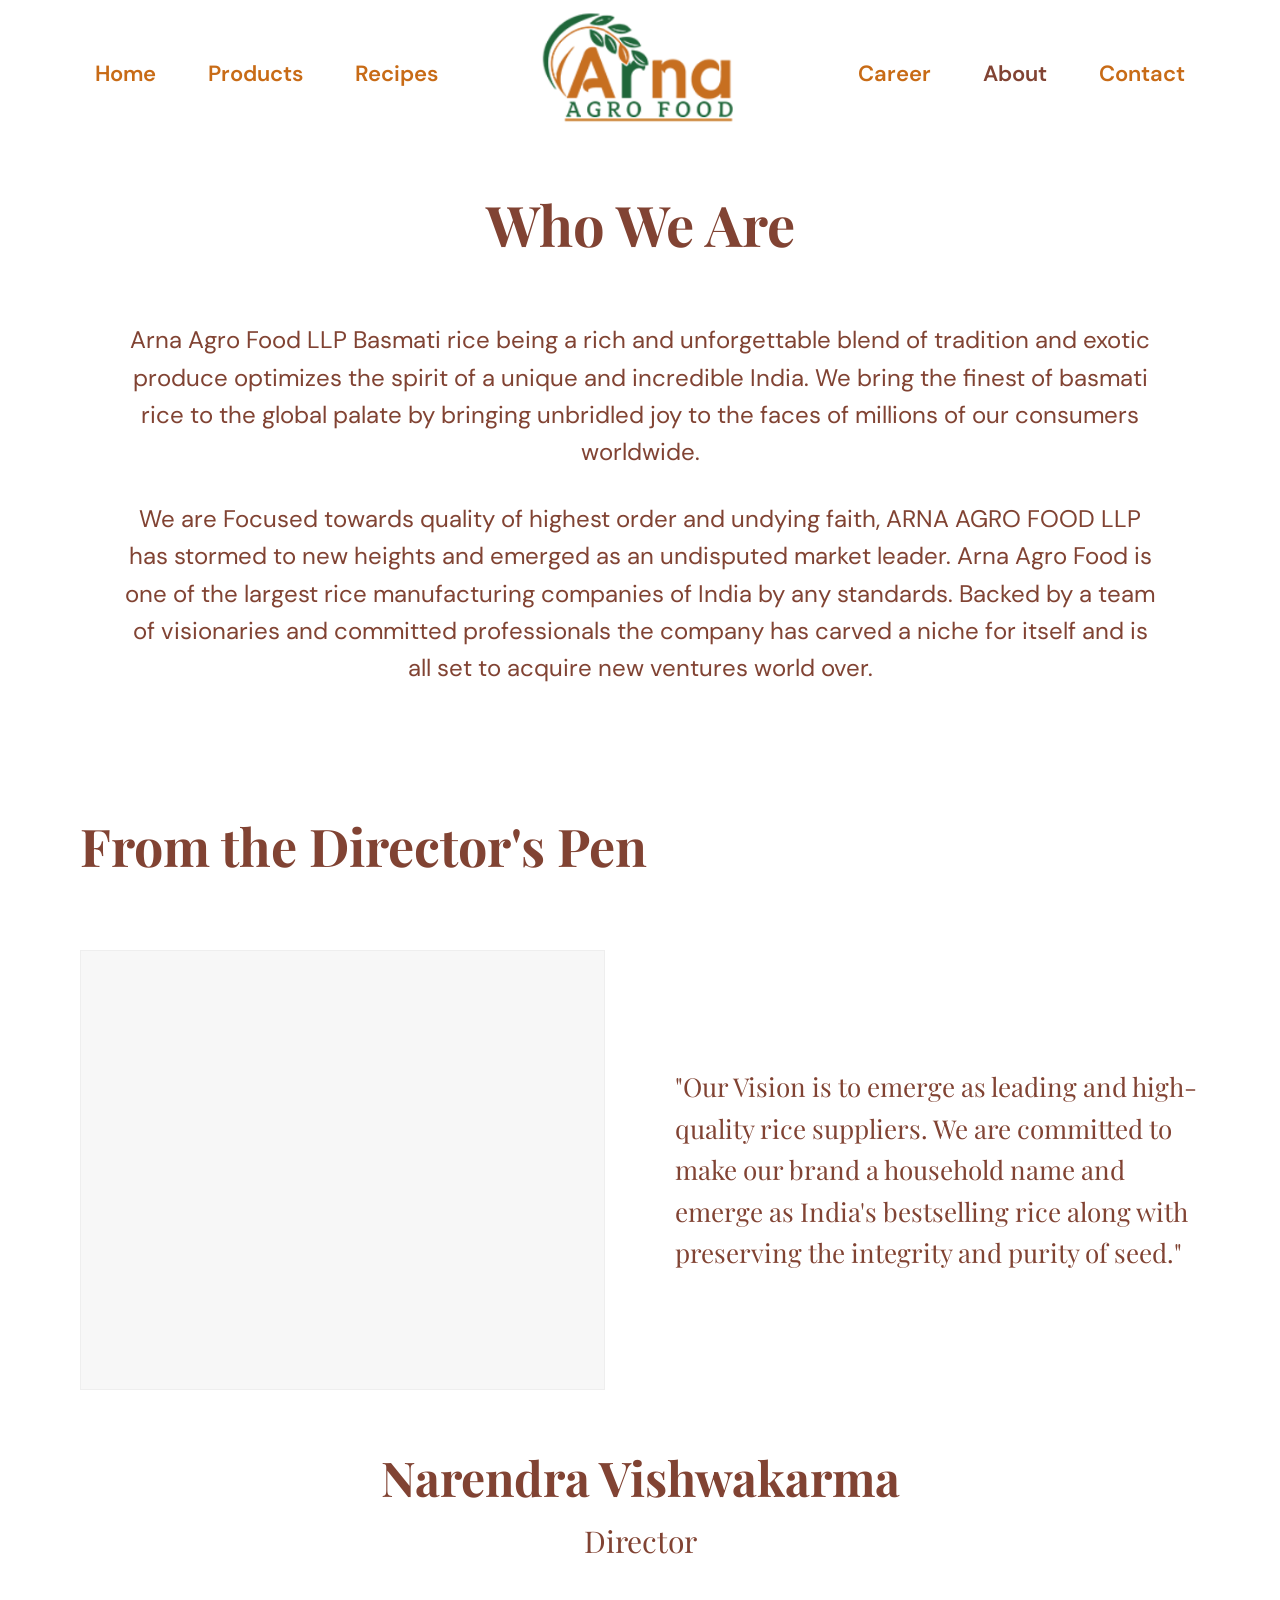
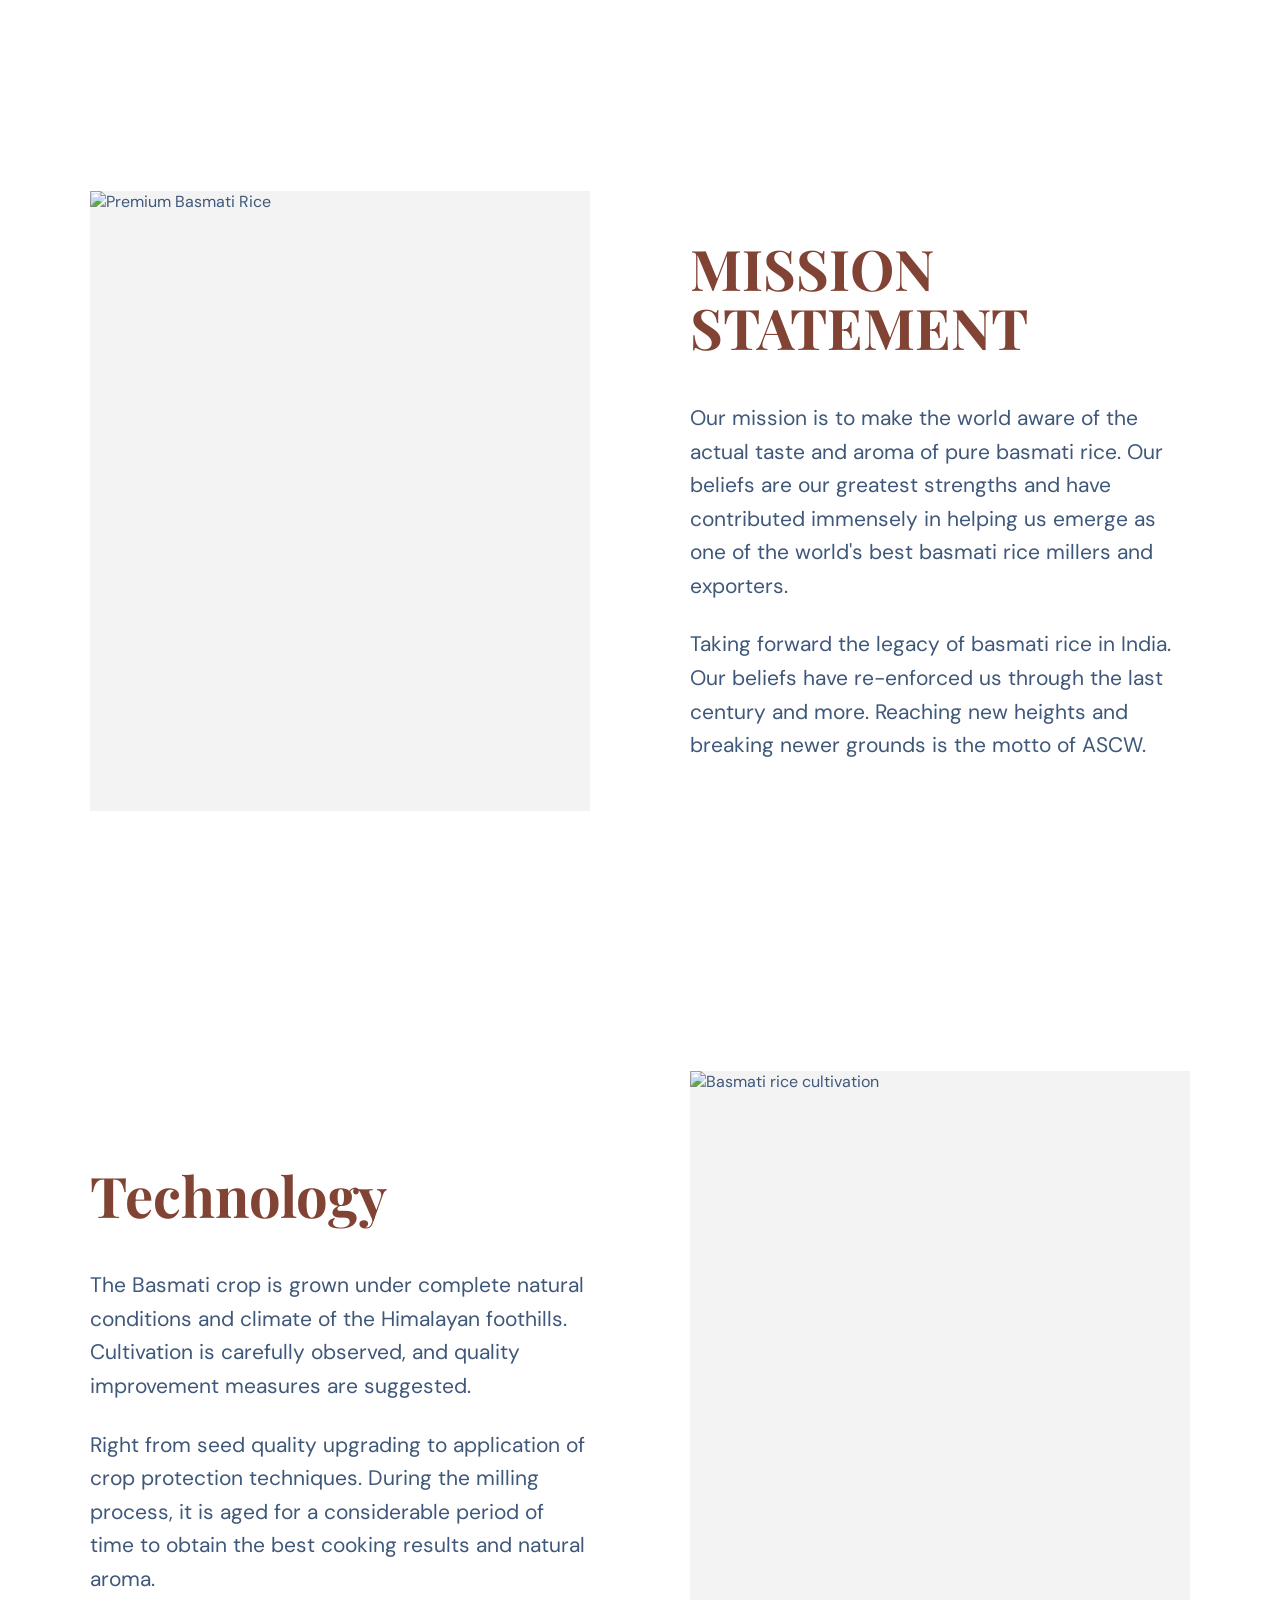
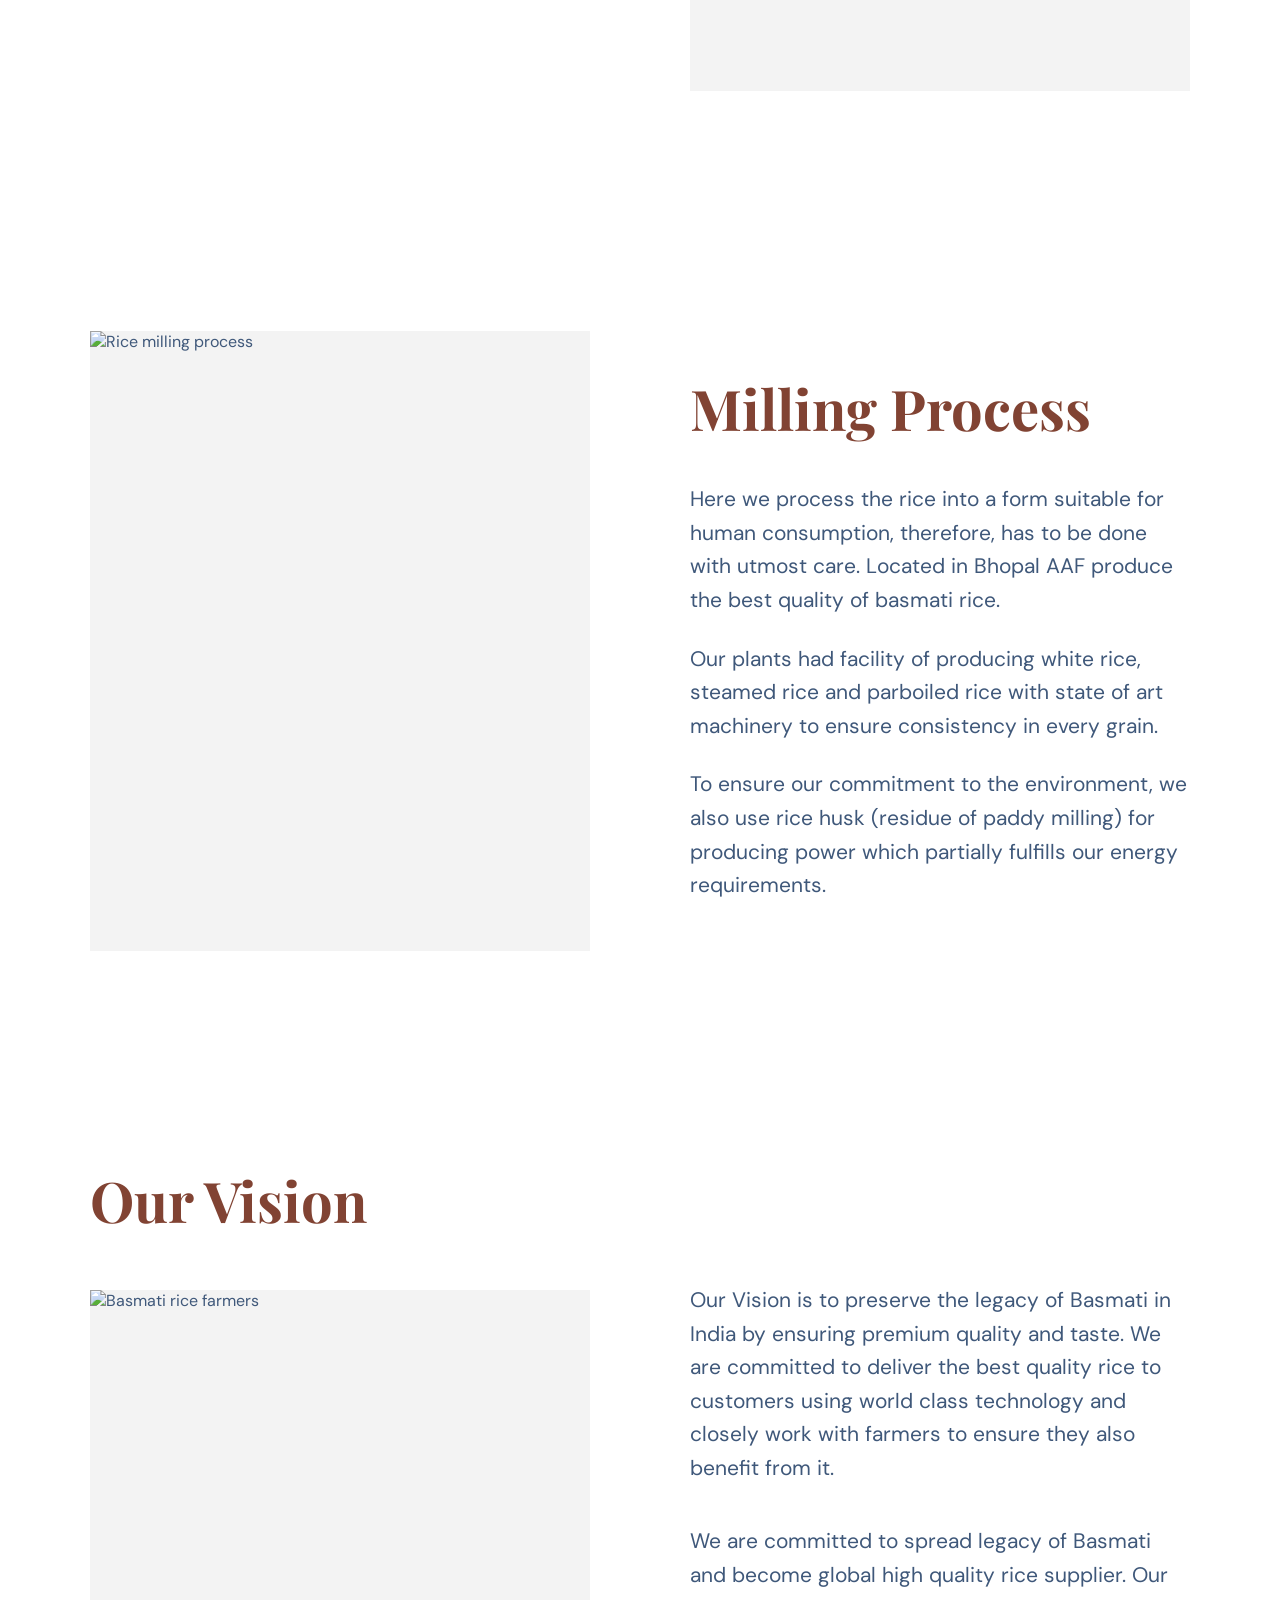
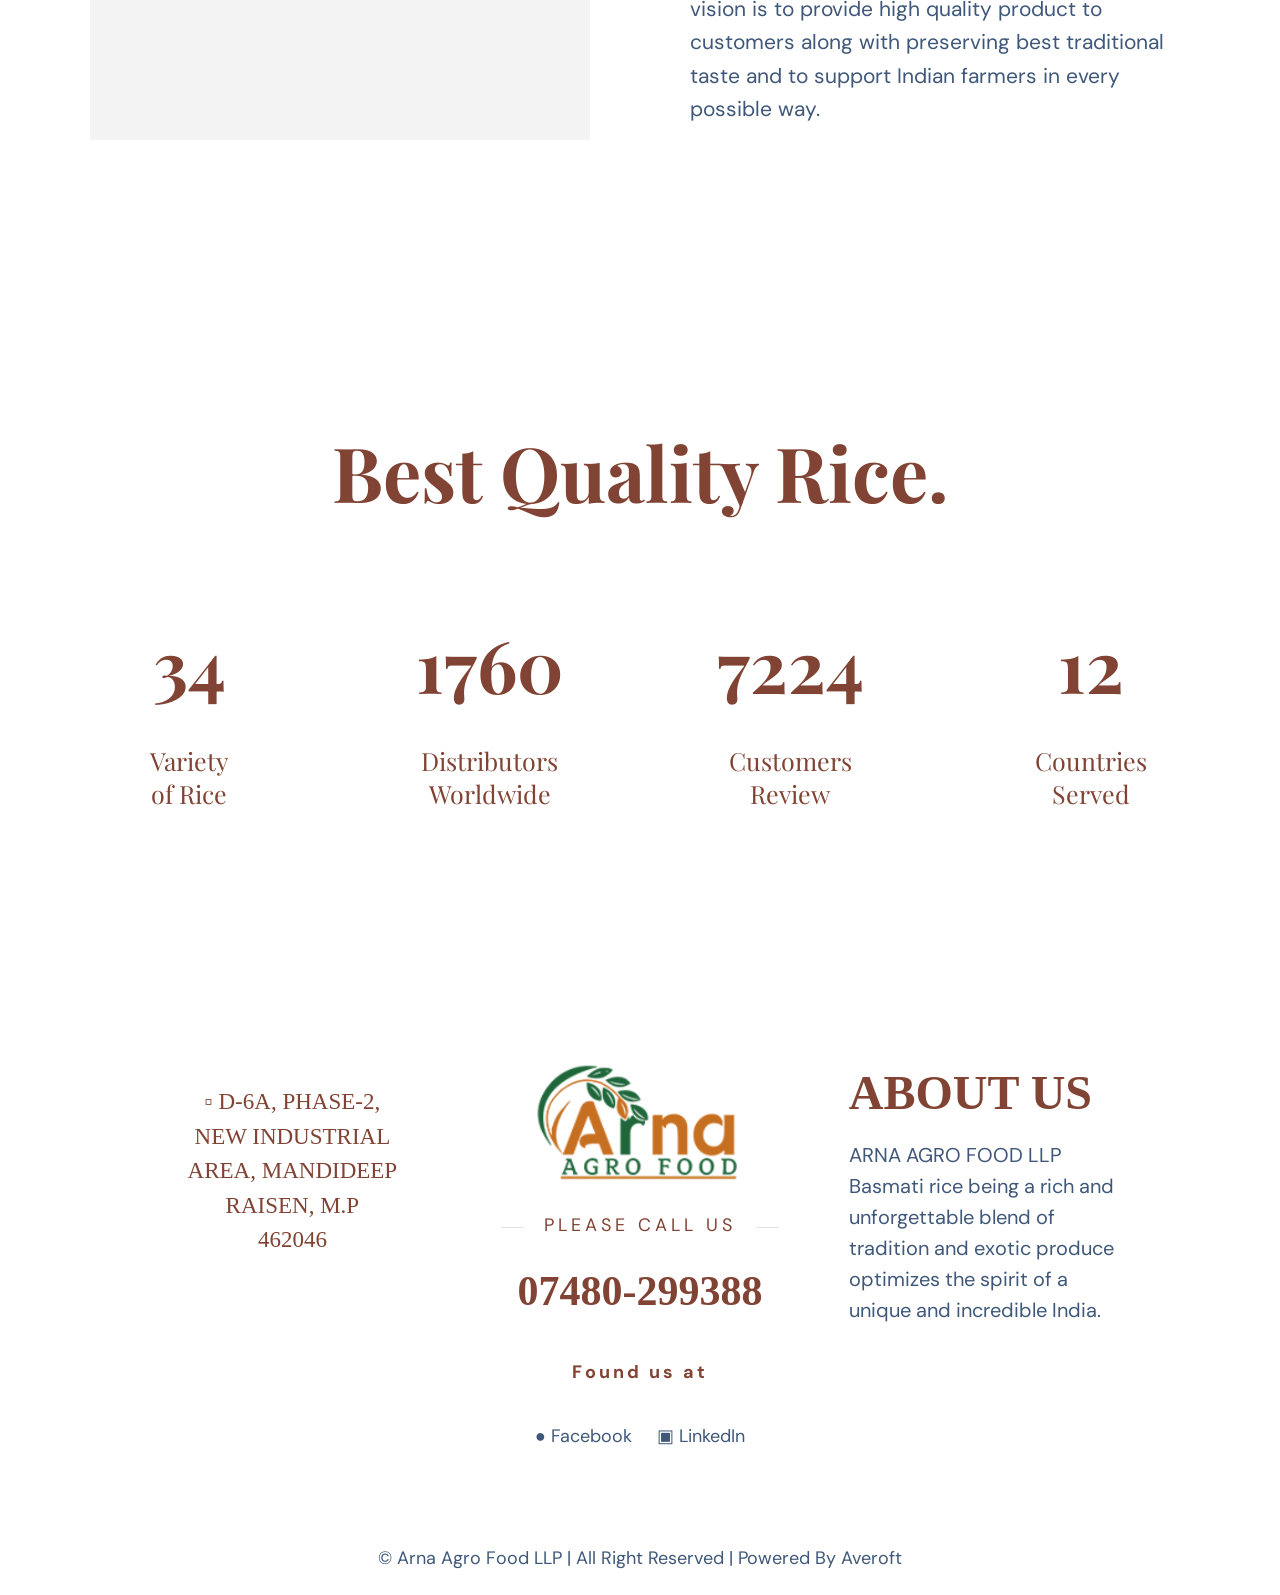
==== about.html @ df1562ba "Initial commit" ====
<!DOCTYPE html>
<html lang="en">

<head>
    <meta charset="UTF-8">
    <meta name="viewport" content="width=device-width, initial-scale=1.0">

    <title>About Us | Arna Agro Food</title>

    <link rel="stylesheet" href="about.css">

    <!-- Google Fonts -->
    <link rel="preconnect" href="https://fonts.googleapis.com">
    <link rel="preconnect" href="https://fonts.gstatic.com" crossorigin>

    <link
        href="https://fonts.googleapis.com/css2?family=DM+Sans:wght@400;500;600;700&family=Playfair+Display:wght@500;600;700&display=swap"
        rel="stylesheet"
    >
</head>

<body>


    <!-- =====================================================
         NAVBAR
    ====================================================== -->

    <header class="navbar">

        <nav class="nav-left">
            <a href="index.html">Home</a>
            <a href="product.html">Products</a>
            <a href="recipes.html">Recipes</a>
        </nav>

        <div class="logo">
            <img src="images/logo.png" alt="Arna Agro Food">
        </div>

        <nav class="nav-right">
            <a href="career.html">Career</a>
            <a href="about.html" class="active">About</a>
            <a href="contact.html">Contact</a>
        </nav>

    </header>


    <!-- =====================================================
         ABOUT PAGE
    ====================================================== -->

    <main>


        <!-- =================================================
             WHO WE ARE
        ================================================== -->

        <section class="who-we-are">

            <div class="section-container">

                <h1 class="main-heading">
                    Who We Are
                </h1>

                <div class="intro-text">

                    <p>
                        Arna Agro Food LLP Basmati rice being a rich and
                        unforgettable blend of tradition and exotic produce
                        optimizes the spirit of a unique and incredible India.
                        We bring the finest of basmati rice to the global palate
                        by bringing unbridled joy to the faces of millions of
                        our consumers worldwide.
                    </p>

                    <p>
                        We are Focused towards quality of highest order and
                        undying faith, ARNA AGRO FOOD LLP has stormed to new
                        heights and emerged as an undisputed market leader.
                        Arna Agro Food is one of the largest rice manufacturing
                        companies of India by any standards. Backed by a team
                        of visionaries and committed professionals the company
                        has carved a niche for itself and is all set to acquire
                        new ventures world over.
                    </p>

                </div>

            </div>

        </section>


        <!-- =================================================
             DIRECTOR'S MESSAGE
        ================================================== -->

        <section class="director-section">

            <div class="section-container">

                <h2 class="section-heading director-title">
                    From the Director's Pen
                </h2>

                <div class="director-content">

                    <!-- Director image will be placed here later -->

                    <div class="director-image-placeholder">
                    </div>

                    <div class="director-message">

                        <p class="quote">
                            "Our Vision is to emerge as leading and
                            high-quality rice suppliers. We are committed
                            to make our brand a household name and emerge
                            as India's bestselling rice along with
                            preserving the integrity and purity of seed."
                        </p>

                    </div>

                </div>

                <div class="director-info">

                    <h2>
                        Narendra Vishwakarma
                    </h2>

                    <p>
                        Director
                    </p>

                </div>

            </div>

        </section>


        <!-- =================================================
             MISSION
        ================================================== -->

        <section class="mission-section">

            <div class="two-column-section">

                <!-- Mission Image -->

                <div class="image-side">

                    <div class="content-image mission-image">

                        <img
                            src="images/basmati-rice.jpg"
                            alt="Premium Basmati Rice"
                        >

                    </div>

                </div>


                <!-- Mission Content -->

                <div class="text-side">

                    <h2 class="large-heading">
                        MISSION<br>
                        STATEMENT
                    </h2>

                    <p>
                        Our mission is to make the world aware of the actual
                        taste and aroma of pure basmati rice. Our beliefs are
                        our greatest strengths and have contributed immensely
                        in helping us emerge as one of the world's best basmati
                        rice millers and exporters.
                    </p>

                    <p>
                        Taking forward the legacy of basmati rice in India.
                        Our beliefs have re-enforced us through the last century
                        and more. Reaching new heights and breaking newer
                        grounds is the motto of ASCW.
                    </p>

                </div>

            </div>

        </section>


        <!-- =================================================
             TECHNOLOGY
        ================================================== -->

        <section class="technology-section">

            <div class="two-column-section reverse-mobile">

                <!-- Technology Text -->

                <div class="text-side">

                    <h2 class="large-heading">
                        Technology
                    </h2>

                    <p>
                        The Basmati crop is grown under complete natural
                        conditions and climate of the Himalayan foothills.
                        Cultivation is carefully observed, and quality
                        improvement measures are suggested.
                    </p>

                    <p>
                        Right from seed quality upgrading to application of
                        crop protection techniques. During the milling process,
                        it is aged for a considerable period of time to obtain
                        the best cooking results and natural aroma.
                    </p>

                </div>


                <!-- Technology Image -->

                <div class="image-side">

                    <div class="content-image technology-image">

                        <img
                            src="images/rice-field.jpg"
                            alt="Basmati rice cultivation"
                        >

                    </div>

                </div>

            </div>

        </section>


        <!-- =================================================
             MILLING PROCESS
        ================================================== -->

        <section class="milling-section">

            <div class="two-column-section">

                <!-- Milling Image -->

                <div class="image-side">

                    <div class="content-image milling-image">

                        <img
                            src="images/rice-mill.jpg"
                            alt="Rice milling process"
                        >

                    </div>

                </div>


                <!-- Milling Text -->

                <div class="text-side">

                    <h2 class="large-heading">
                        Milling Process
                    </h2>

                    <p>
                        Here we process the rice into a form suitable for
                        human consumption, therefore, has to be done with
                        utmost care. Located in Bhopal AAF produce the best
                        quality of basmati rice.
                    </p>

                    <p>
                        Our plants had facility of producing white rice,
                        steamed rice and parboiled rice with state of art
                        machinery to ensure consistency in every grain.
                    </p>

                    <p>
                        To ensure our commitment to the environment, we also
                        use rice husk (residue of paddy milling) for producing
                        power which partially fulfills our energy requirements.
                    </p>

                </div>

            </div>

        </section>


        <!-- =================================================
             OUR VISION
        ================================================== -->

        <section class="vision-section">

            <div class="two-column-section">

                <!-- Vision Heading + Image -->

                <div class="vision-left">

                    <h2 class="large-heading">
                        Our Vision
                    </h2>

                    <div class="content-image vision-image">

                        <img
                            src="images/basmati-farmer.jpg"
                            alt="Basmati rice farmers"
                        >

                    </div>

                </div>


                <!-- Vision Text -->

                <div class="text-side vision-text">

                    <p>
                        Our Vision is to preserve the legacy of Basmati in India
                        by ensuring premium quality and taste. We are committed
                        to deliver the best quality rice to customers using
                        world class technology and closely work with farmers
                        to ensure they also benefit from it.
                    </p>

                    <p>
                        We are committed to spread legacy of Basmati and
                        become global high quality rice supplier. Our vision is
                        to provide high quality product to customers along with
                        preserving best traditional taste and to support Indian
                        farmers in every possible way.
                    </p>

                </div>

            </div>

        </section>


        <!-- =================================================
             STATISTICS
        ================================================== -->

        <section class="statistics-section">

            <div class="stats-container">

                <h2 class="stats-heading">
                    Best Quality Rice.
                </h2>

                <div class="stats-grid">

                    <div class="stat-box">

                        <h3>34</h3>

                        <p>
                            Variety<br>
                            of Rice
                        </p>

                    </div>


                    <div class="stat-box">

                        <h3>1760</h3>

                        <p>
                            Distributors<br>
                            Worldwide
                        </p>

                    </div>


                    <div class="stat-box">

                        <h3>7224</h3>

                        <p>
                            Customers<br>
                            Review
                        </p>

                    </div>


                    <div class="stat-box">

                        <h3>12</h3>

                        <p>
                            Countries<br>
                            Served
                        </p>

                    </div>

                </div>

            </div>

        </section>

    </main>


    <!-- =====================================================
         FOOTER
    ====================================================== -->

    <footer class="footer">

        <div class="footer-column address">

            <p>
                ▫ D-6A, PHASE-2,<br>
                NEW INDUSTRIAL<br>
                AREA, MANDIDEEP<br>
                RAISEN, M.P<br>
                462046
            </p>

        </div>


        <div class="footer-column contact">

            <img
                src="images/logo.png"
                alt="Arna Agro Food"
            >

            <div class="line"></div>

            <p class="call-text">
                PLEASE CALL US
            </p>

            <h2>
                07480-299388
            </h2>

            <h4>
                Found us at
            </h4>

            <div class="socials">

                <span>● Facebook</span>
                <span>▣ LinkedIn</span>

            </div>

        </div>


        <div class="footer-column about">

            <h2>
                ABOUT US
            </h2>

            <p>
                ARNA AGRO FOOD LLP Basmati rice being a rich and
                unforgettable blend of tradition and exotic produce
                optimizes the spirit of a unique and incredible India.
            </p>

        </div>


        <div class="copyright">

            © Arna Agro Food LLP | All Right Reserved | Powered By Averoft

        </div>

    </footer>


</body>
</html>
---- about.css ----
/* =========================================================
   GLOBAL
========================================================= */

* {
    margin: 0;
    padding: 0;
    box-sizing: border-box;
}

html {
    scroll-behavior: smooth;
}

body {
    margin: 0;
    background: #ffffff;
    color: #3f587a;
    font-family: "DM Sans", Arial, sans-serif;
}

img {
    max-width: 100%;
}

a {
    text-decoration: none;
}


/* =========================================================
   NAVBAR
========================================================= */

.navbar {
    height: 147px;
    width: 100%;

    display: flex;
    align-items: center;
    justify-content: center;

    position: relative;

    background: #ffffff;

    z-index: 10;
}


/* Left navigation */

.nav-left {
    position: absolute;
    left: calc(50% - 545px);

    display: flex;
    gap: 52px;
}


/* Right navigation */

.nav-right {
    position: absolute;
    right: calc(50% - 545px);

    display: flex;
    gap: 52px;
}


/* Navigation links */

.navbar a {
    font-size: 22px;
    font-weight: 600;

    color: #c86b16;

    transition: 0.3s ease;
}

.navbar a:hover {
    color: #814333;
}

.navbar a.active {
    color: #814333;
}


/* Logo */

.logo {
    position: absolute;

    left: 50%;
    top: 8px;

    transform: translateX(-50%);
}

.logo img {
    width: 205px;
    height: auto;

    display: block;
}


/* =========================================================
   COMMON SECTION STYLES
========================================================= */

.section-container {
    width: min(1120px, 88%);
    margin: 0 auto;
}

.main-heading,
.section-heading,
.large-heading,
.stats-heading {
    font-family:
        "Playfair Display",
        Georgia,
        "Times New Roman",
        serif;

    color: #814333;
}


/* =========================================================
   WHO WE ARE
========================================================= */

.who-we-are {
    padding-top: 45px;
    padding-bottom: 125px;

    text-align: center;
}

.main-heading {
    font-size: 56px;
    line-height: 1.15;

    margin-bottom: 65px;
}

.intro-text {
    max-width: 1030px;
    margin: 0 auto;
}

.intro-text p {
    font-size: 24px;
    line-height: 1.55;

    color: #814333;

    margin-bottom: 30px;
}

.intro-text p:last-child {
    margin-bottom: 0;
}


/* =========================================================
   DIRECTOR SECTION
========================================================= */

.director-section {
    padding-bottom: 130px;
}

.director-title {
    font-size: 52px;
    margin-bottom: 70px;
}

.director-content {
    display: grid;

    grid-template-columns: 1fr 1fr;

    gap: 70px;

    align-items: center;
}


/* Director image placeholder */

.director-image-placeholder {
    width: 100%;
    height: 440px;

    background: #f7f7f7;

    border: 1px solid #eeeeee;

    position: relative;
}


/*
    When you are ready to add the director image:

    .director-image-placeholder {
        background:
            url("images/director.jpg")
            center / cover no-repeat;
    }

    OR place an <img> inside the div.
*/


.director-message {
    padding: 20px 0;
}

.quote {
    font-family:
        "Playfair Display",
        Georgia,
        "Times New Roman",
        serif;

    font-size: 26px;
    line-height: 1.6;

    color: #814333;
}

.director-info {
    margin-top: 55px;
    text-align: center;
}

.director-info h2 {
    font-family:
        "Playfair Display",
        Georgia,
        "Times New Roman",
        serif;

    font-size: 48px;

    color: #814333;

    margin-bottom: 12px;
}

.director-info p {
    font-family:
        "Playfair Display",
        Georgia,
        "Times New Roman",
        serif;

    font-size: 30px;

    color: #814333;
}


/* =========================================================
   TWO COLUMN SECTIONS
========================================================= */

.two-column-section {
    width: min(1260px, 86%);

    margin: 0 auto;

    display: grid;

    grid-template-columns: 1fr 1fr;

    gap: 100px;

    align-items: center;
}


/* =========================================================
   IMAGE STYLES
========================================================= */

.image-side {
    width: 100%;
}

.content-image {
    width: 100%;
    height: 560px;

    overflow: hidden;

    background: #f3f3f3;
}

.content-image img {
    width: 100%;
    height: 100%;

    display: block;

    object-fit: cover;

    transition: transform 0.6s ease;
}

.content-image:hover img {
    transform: scale(1.03);
}


/* =========================================================
   TEXT SIDE
========================================================= */

.text-side {
    width: 100%;
}

.large-heading {
    font-size: 56px;
    line-height: 1.05;

    margin-bottom: 45px;
}

.text-side p {
    color: #3f587a;

    font-size: 21px;
    line-height: 1.6;

    margin-bottom: 25px;
}

.text-side p:last-child {
    margin-bottom: 0;
}


/* =========================================================
   MISSION
========================================================= */

.mission-section {
    padding: 100px 0 160px;
    background: #ffffff;
}

.mission-image {
    height: 620px;
}


/* =========================================================
   TECHNOLOGY
========================================================= */

.technology-section {
    padding: 100px 0 160px;
    background: #ffffff;
}

.technology-image {
    height: 620px;
}


/* =========================================================
   MILLING PROCESS
========================================================= */

.milling-section {
    padding: 80px 0 170px;
    background: #ffffff;
}

.milling-image {
    height: 620px;
}


/* =========================================================
   OUR VISION
========================================================= */

.vision-section {
    padding: 50px 0 170px;
    background: #ffffff;
}

.vision-left {
    width: 100%;
}

.vision-left .large-heading {
    margin-bottom: 60px;
}

.vision-image {
    height: 450px;
}

.vision-text {
    padding-top: 100px;
}

.vision-text p {
    margin-bottom: 40px;
}


/* =========================================================
   STATISTICS
========================================================= */

.statistics-section {
    padding: 120px 0 135px;
    background: #ffffff;
}

.stats-container {
    width: min(1180px, 90%);
    margin: 0 auto;
}

.stats-heading {
    text-align: center;

    font-size: 76px;
    line-height: 1.1;

    margin-bottom: 115px;
}

.stats-grid {
    display: grid;

    grid-template-columns:
        repeat(4, 1fr);

    gap: 50px;

    text-align: center;
}

.stat-box h3 {
    font-family:
        "Playfair Display",
        Georgia,
        "Times New Roman",
        serif;

    font-size: 72px;
    line-height: 1;

    color: #814333;

    margin-bottom: 45px;
}

.stat-box p {
    font-family:
        "Playfair Display",
        Georgia,
        "Times New Roman",
        serif;

    color: #814333;

    font-size: 25px;
    line-height: 1.3;
}


/* =========================================================
   FOOTER
========================================================= */

.footer {
    position: relative;

    min-height: 650px;

    padding: 115px 12% 90px;

    display: grid;

    grid-template-columns: 1fr 1fr 1fr;

    column-gap: 70px;

    background: #ffffff;
}


/* Footer columns */

.footer-column {
    text-align: center;
}


/* Address */

.address {
    padding-top: 25px;
}

.address p {
    font-family:
        Georgia,
        "Times New Roman",
        serif;

    font-size: 23px;
    line-height: 1.5;

    color: #814333;
}


/* Footer center logo */

.contact img {
    width: 215px;

    display: block;

    margin: 0 auto 45px;
}


/* Horizontal line */

.line {
    height: 1px;

    width: 100%;

    background: #e4e4e4;

    margin-bottom: -15px;
}


/* Call text */

.call-text {
    background: white;

    display: inline-block;

    padding: 0 20px;

    position: relative;

    color: #814333;

    font-size: 18px;

    letter-spacing: 4px;
}


/* Phone */

.contact h2 {
    font-family:
        Georgia,
        "Times New Roman",
        serif;

    font-size: 42px;

    margin-top: 30px;

    color: #814333;
}


/* Found us */

.contact h4 {
    margin-top: 45px;

    font-size: 18px;

    letter-spacing: 3px;

    color: #814333;
}


/* Social */

.socials {
    margin-top: 40px;

    display: flex;

    justify-content: center;

    gap: 25px;

    color: #3f587a;

    font-size: 18px;
}


/* About */

.about {
    text-align: left;

    padding-top: 5px;
}

.about h2 {
    font-family:
        Georgia,
        "Times New Roman",
        serif;

    font-size: 48px;

    color: #814333;

    margin-bottom: 20px;
}

.about p {
    color: #3f587a;

    font-size: 20px;

    line-height: 1.55;

    max-width: 310px;
}


/* Copyright */

.copyright {
    position: absolute;

    bottom: 25px;
    left: 0;

    width: 100%;

    text-align: center;

    color: #3f587a;

    font-size: 18px;
}


/* =========================================================
   RESPONSIVE
========================================================= */

@media (max-width: 1200px) {

    .nav-left {
        left: 5%;
    }

    .nav-right {
        right: 5%;
    }

    .two-column-section {
        width: 90%;
        gap: 60px;
    }

    .stats-heading {
        font-size: 65px;
    }
}


/* =========================================================
   TABLET
========================================================= */

@media (max-width: 1000px) {

    /* Navbar */

    .navbar {
        height: 120px;
    }

    .nav-left {
        left: 5%;
        gap: 20px;
    }

    .nav-right {
        right: 5%;
        gap: 20px;
    }

    .navbar a {
        font-size: 17px;
    }

    .logo img {
        width: 150px;
    }


    /* About */

    .main-heading {
        font-size: 48px;
    }

    .intro-text p {
        font-size: 20px;
    }


    /* Director */

    .director-title {
        font-size: 45px;
    }

    .director-content {
        gap: 40px;
    }

    .quote {
        font-size: 22px;
    }


    /* Two columns */

    .two-column-section {
        grid-template-columns: 1fr;
        gap: 60px;
    }

    .text-side {
        max-width: 750px;
        margin: 0 auto;
    }

    .image-side {
        max-width: 750px;
        margin: 0 auto;
    }


    /* Mission */

    .mission-section,
    .technology-section,
    .milling-section,
    .vision-section {

        padding-top: 80px;
        padding-bottom: 100px;
    }


    /* Vision */

    .vision-text {
        padding-top: 0;
    }


    /* Statistics */

    .stats-grid {
        grid-template-columns:
            repeat(2, 1fr);

        row-gap: 80px;
    }

    .stats-heading {
        font-size: 58px;
        margin-bottom: 80px;
    }


    /* Footer */

    .footer {
        grid-template-columns: 1fr;
        row-gap: 60px;
    }

    .about {
        text-align: center;
    }

    .about p {
        margin: auto;
    }
}


/* =========================================================
   MOBILE
========================================================= */

@media (max-width: 650px) {

    /* Navbar */

    .navbar {
        height: 100px;
    }

    .logo img {
        width: 100px;
    }

    .nav-left,
    .nav-right {
        display: none;
    }


    /* General */

    .section-container {
        width: 88%;
    }


    /* Who We Are */

    .who-we-are {
        padding-top: 40px;
        padding-bottom: 80px;
    }

    .main-heading {
        font-size: 40px;
        margin-bottom: 40px;
    }

    .intro-text p {
        font-size: 17px;
        line-height: 1.7;
    }


    /* Director */

    .director-section {
        padding-bottom: 80px;
    }

    .director-title {
        font-size: 36px;
        margin-bottom: 40px;
    }

    .director-content {
        grid-template-columns: 1fr;
        gap: 40px;
    }

    .director-image-placeholder {
        height: 380px;
    }

    .quote {
        font-size: 20px;
        line-height: 1.6;
    }

    .director-info {
        margin-top: 35px;
    }

    .director-info h2 {
        font-size: 34px;
    }

    .director-info p {
        font-size: 23px;
    }


    /* Two column sections */

    .two-column-section {
        width: 88%;

        grid-template-columns: 1fr;

        gap: 45px;
    }


    /* Images */

    .content-image {
        height: 400px;
    }


    /* Headings */

    .large-heading {
        font-size: 42px;
        margin-bottom: 30px;
    }


    /* Paragraph */

    .text-side p {
        font-size: 17px;
        line-height: 1.7;
    }


    /* Sections */

    .mission-section,
    .technology-section,
    .milling-section,
    .vision-section {

        padding-top: 70px;
        padding-bottom: 80px;
    }


    /* Vision */

    .vision-left .large-heading {
        margin-bottom: 35px;
    }

    .vision-text {
        padding-top: 0;
    }


    /* Statistics */

    .statistics-section {
        padding: 80px 0;
    }

    .stats-heading {
        font-size: 43px;
        margin-bottom: 65px;
    }

    .stats-grid {
        grid-template-columns: 1fr;
        gap: 65px;
    }

    .stat-box h3 {
        font-size: 60px;
        margin-bottom: 25px;
    }

    .stat-box p {
        font-size: 21px;
    }


    /* Footer */

    .footer {
        padding-left: 8%;
        padding-right: 8%;

        padding-top: 80px;
        padding-bottom: 100px;
    }

    .address p {
        font-size: 20px;
    }

    .contact img {
        width: 170px;
    }

    .contact h2 {
        font-size: 32px;
    }

    .about h2 {
        font-size: 38px;
    }

    .about p {
        font-size: 17px;
    }

    .copyright {
        font-size: 14px;
        padding: 0 20px;
    }
}


/* =========================================================
   SMALL MOBILE
========================================================= */

@media (max-width: 400px) {

    .main-heading {
        font-size: 34px;
    }

    .large-heading {
        font-size: 36px;
    }

    .director-title {
        font-size: 31px;
    }

    .stats-heading {
        font-size: 37px;
    }

    .content-image {
        height: 330px;
    }

    .director-image-placeholder {
        height: 330px;
    }
}
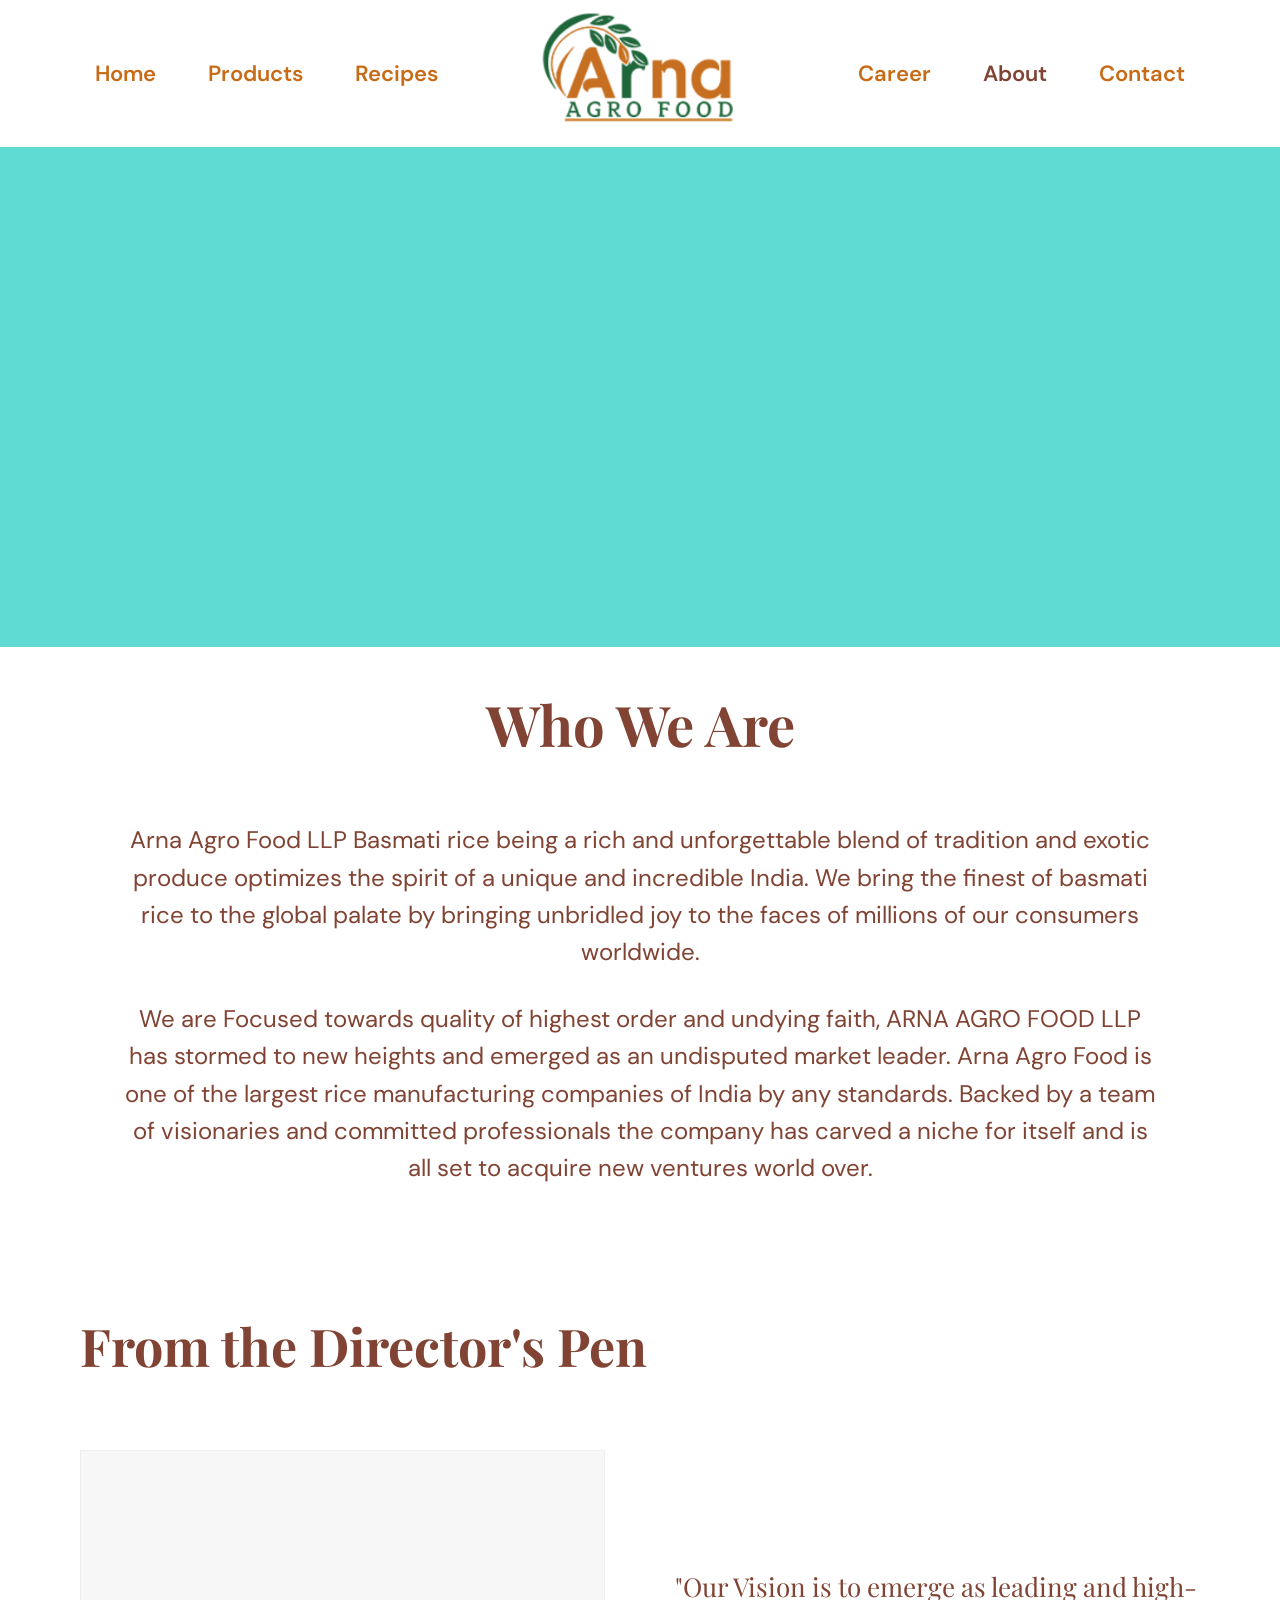
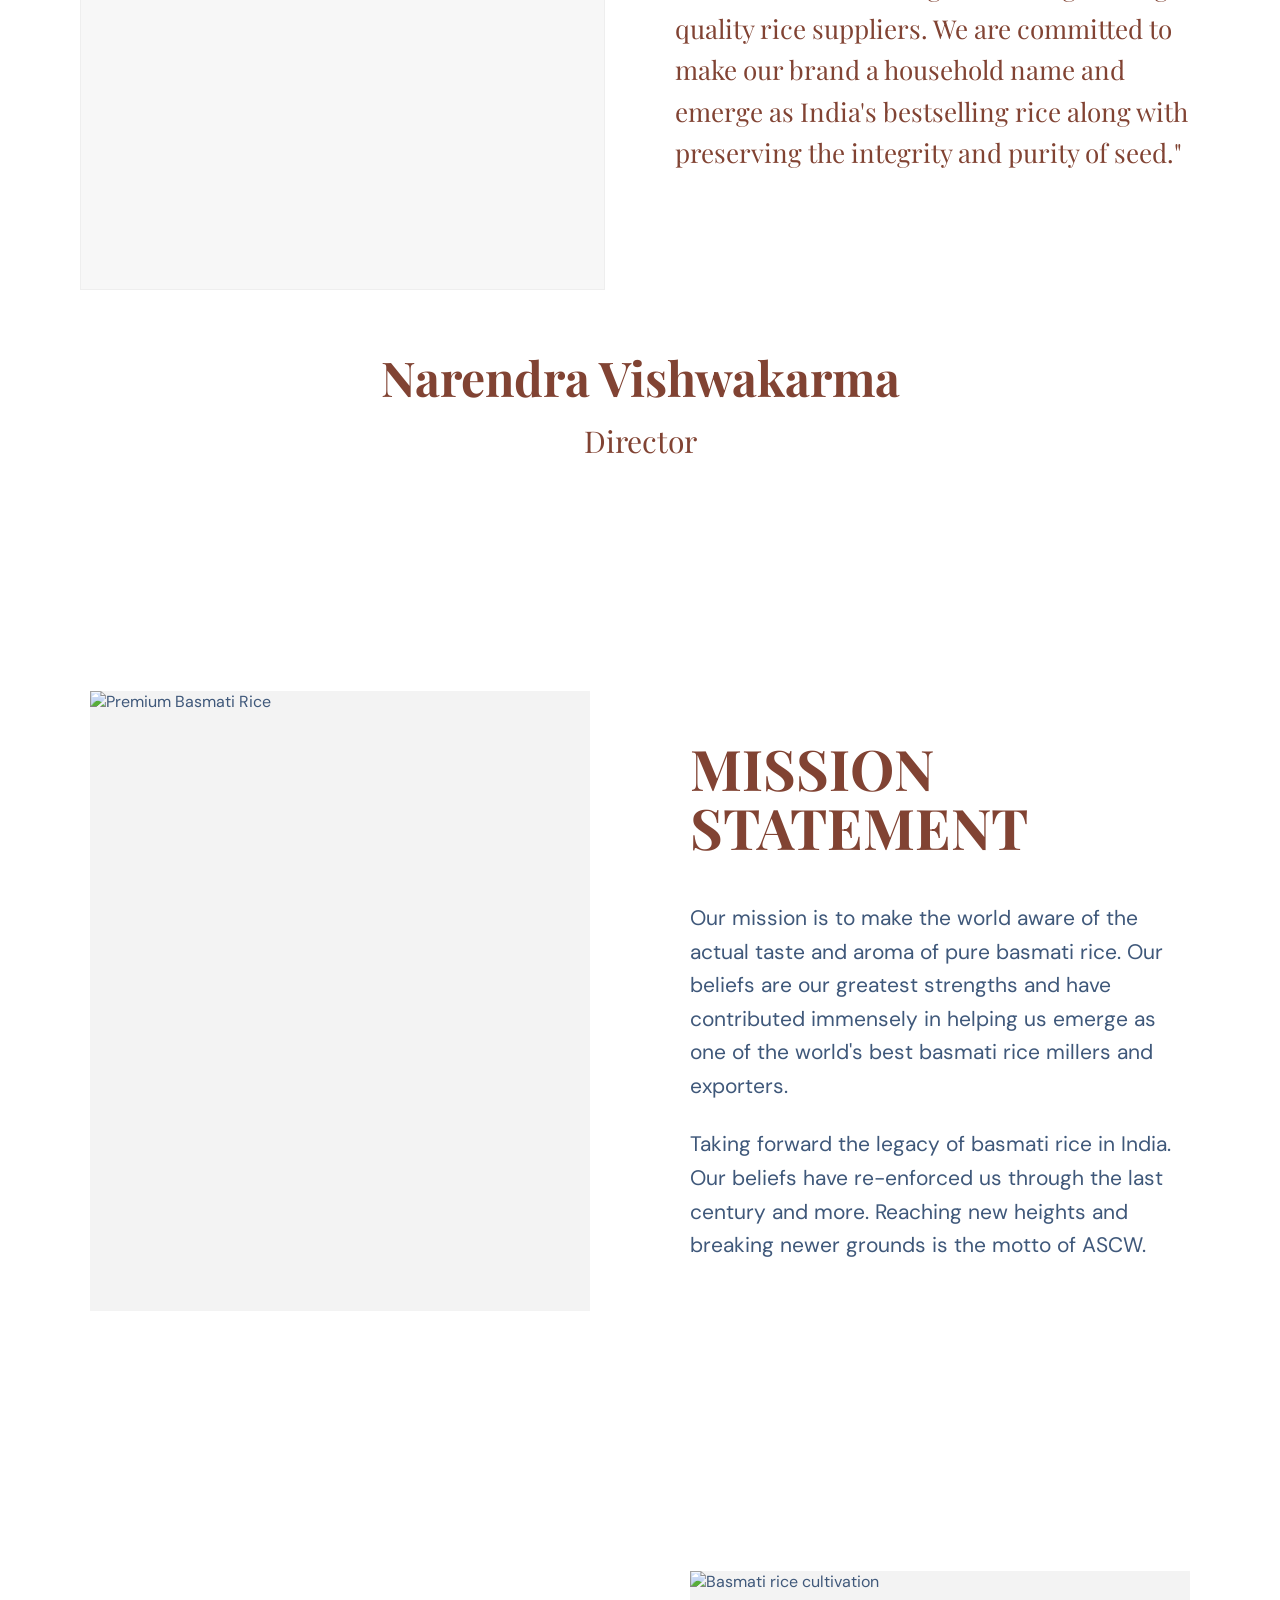
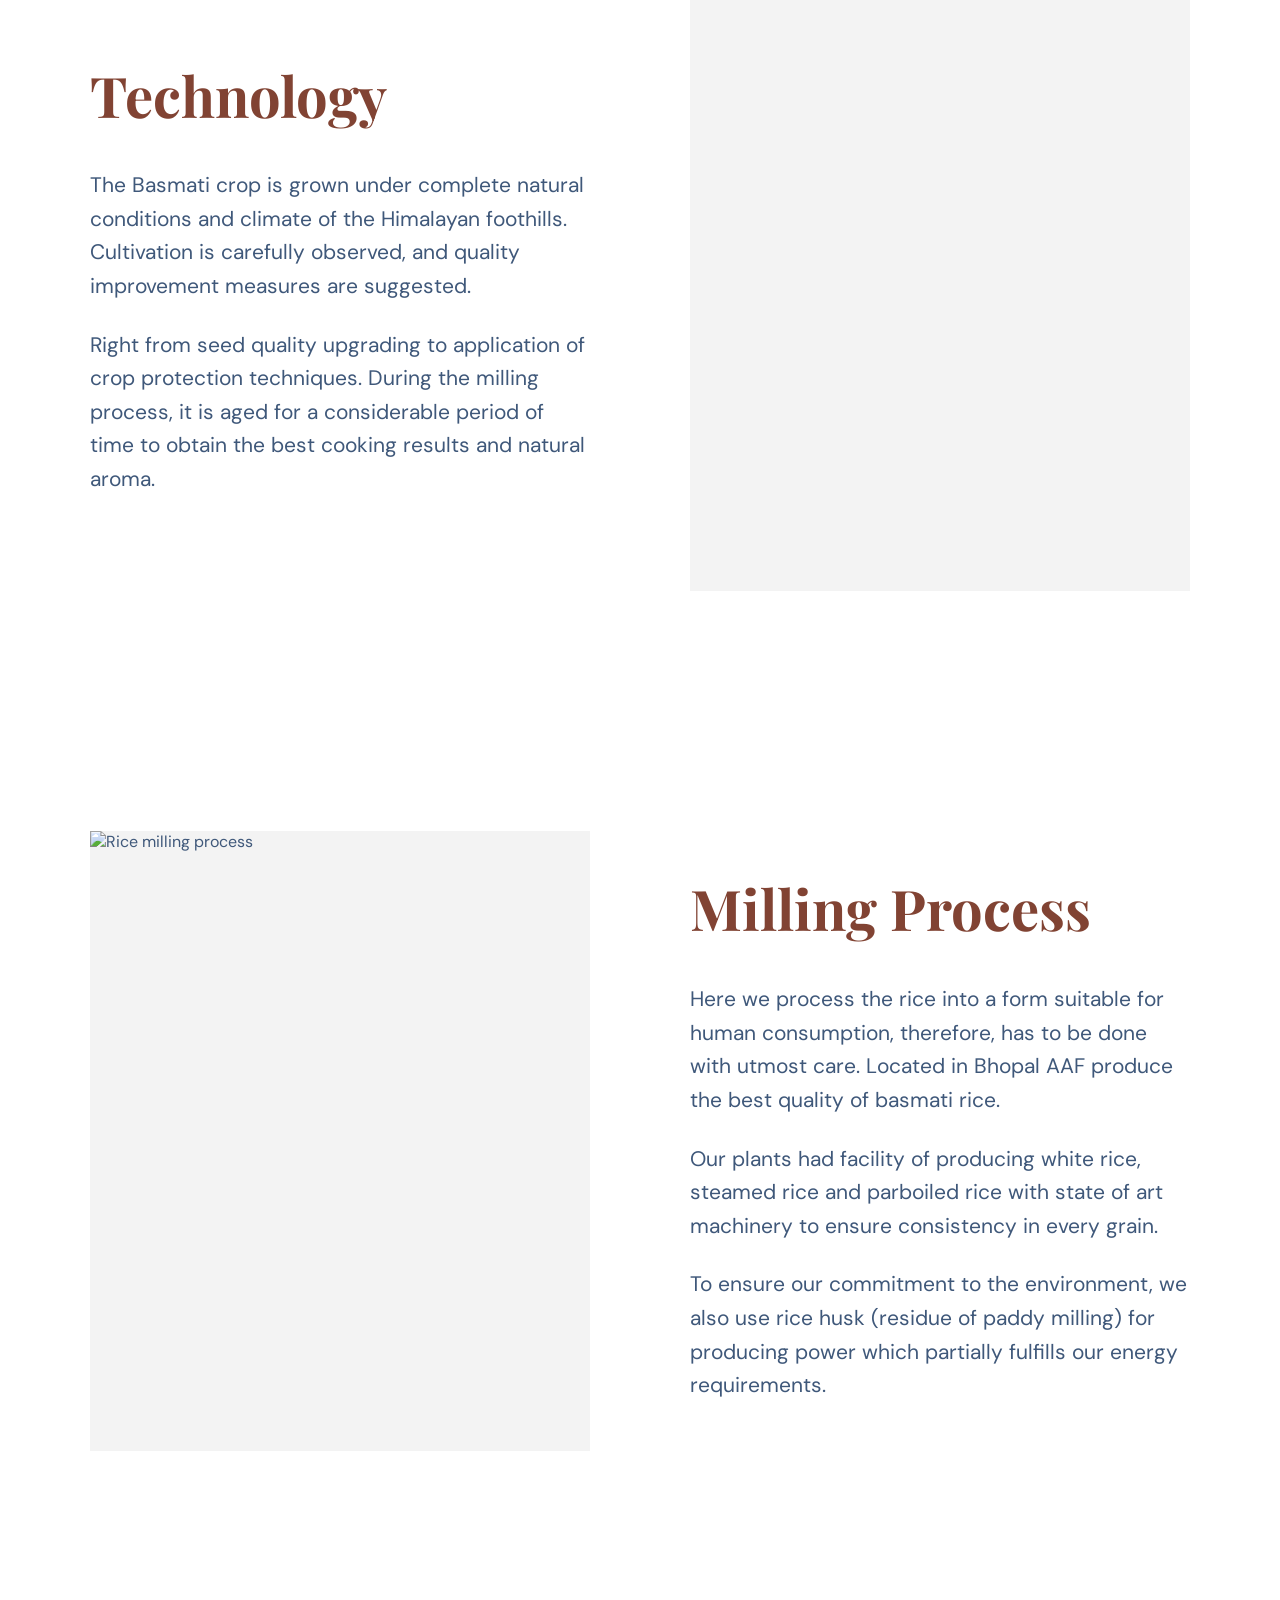
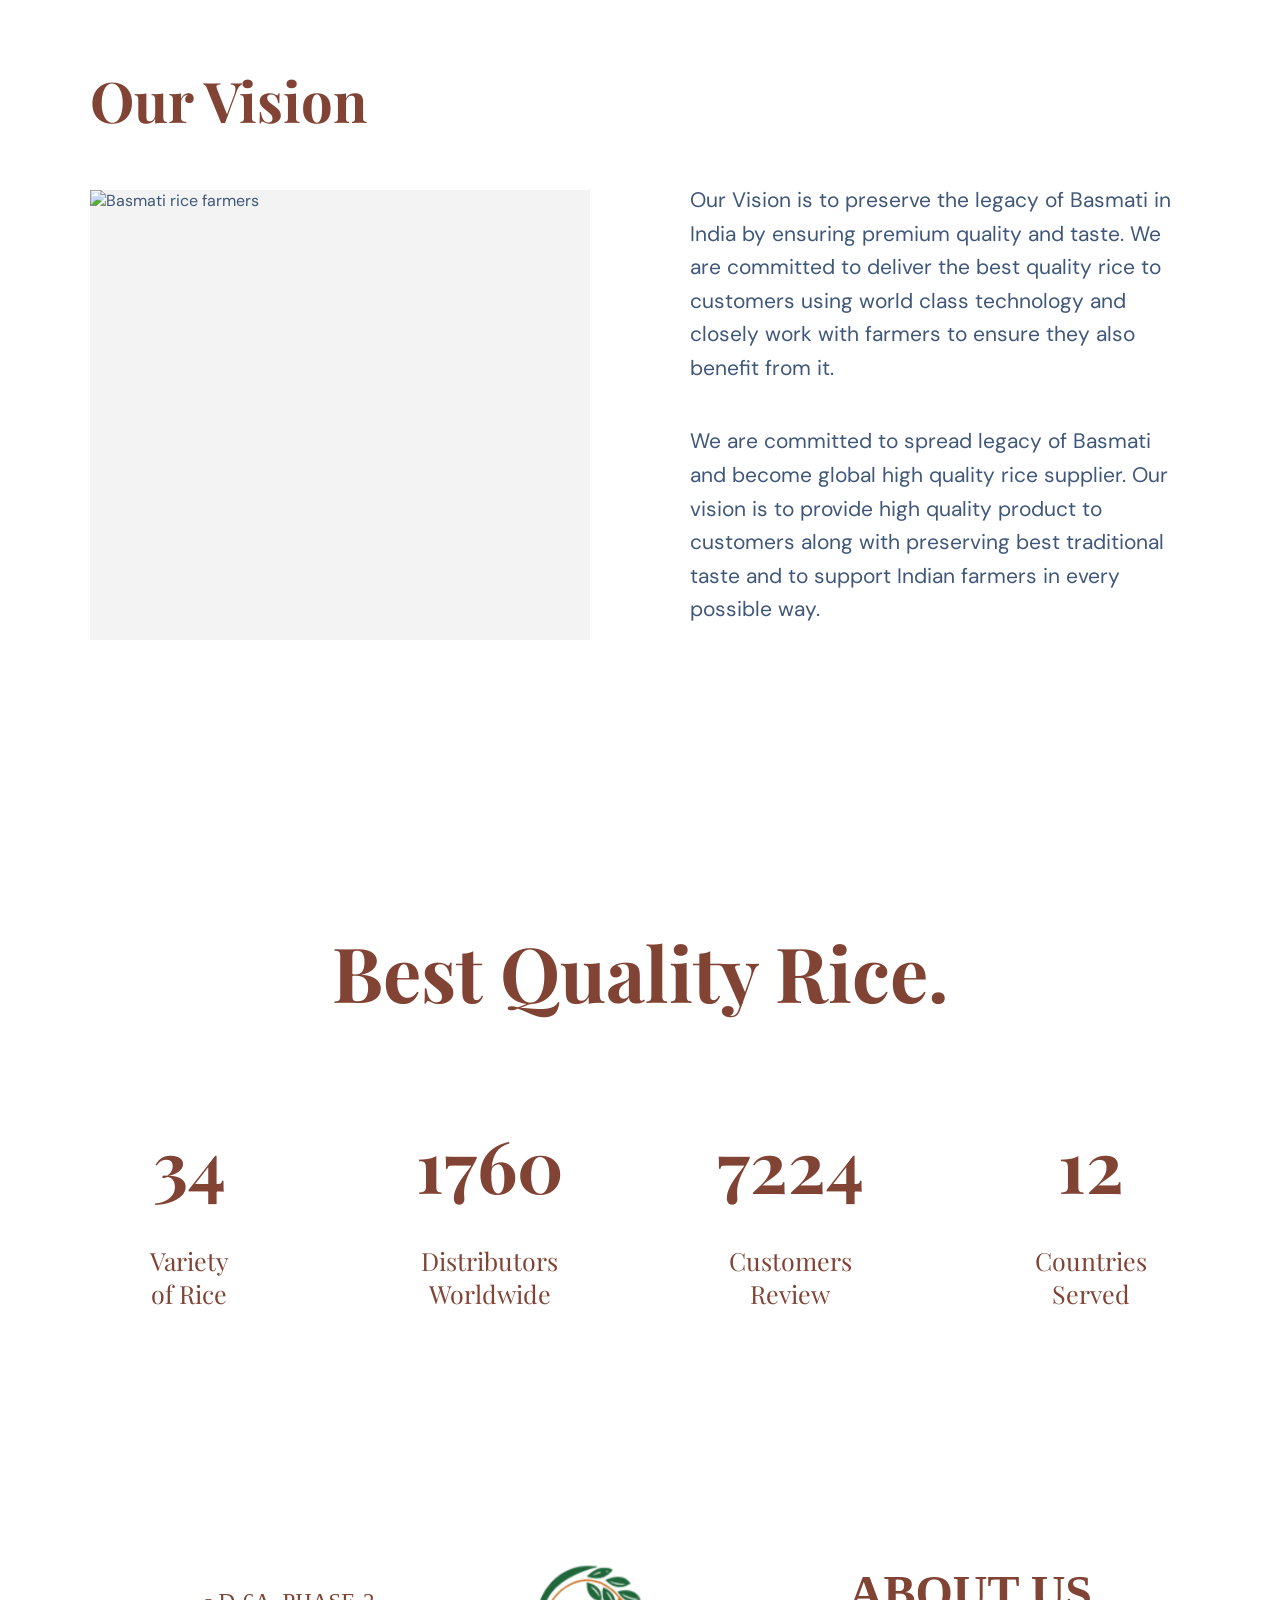
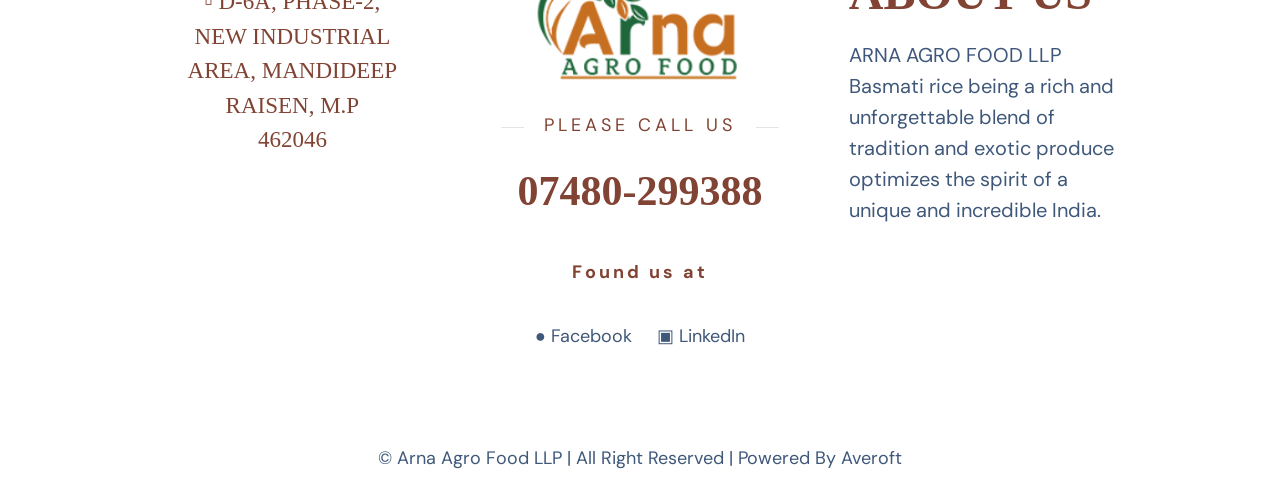
==== commit 90a7e7c3: "Added hero banner section to about and career pages" ====
--- a/about.html
+++ b/about.html
@@ -9,7 +9,7 @@
 
     <link rel="stylesheet" href="about.css">
 
-    <!-- Google Fonts -->
+   
     <link rel="preconnect" href="https://fonts.googleapis.com">
     <link rel="preconnect" href="https://fonts.gstatic.com" crossorigin>
 
@@ -22,9 +22,6 @@
 <body>
 
 
-    <!-- =====================================================
-         NAVBAR
-    ====================================================== -->
 
     <header class="navbar">
 
@@ -46,17 +43,13 @@
 
     </header>
 
-
-    <!-- =====================================================
-         ABOUT PAGE
-    ====================================================== -->
+<!-- HERO BANNER -->
+<section class="hero-banner"></section>
+   
 
     <main>
 
 
-        <!-- =================================================
-             WHO WE ARE
-        ================================================== -->
 
         <section class="who-we-are">
 
@@ -95,9 +88,6 @@
         </section>
 
 
-        <!-- =================================================
-             DIRECTOR'S MESSAGE
-        ================================================== -->
 
         <section class="director-section">
 
@@ -109,7 +99,7 @@
 
                 <div class="director-content">
 
-                    <!-- Director image will be placed here later -->
+                    
 
                     <div class="director-image-placeholder">
                     </div>
@@ -145,15 +135,12 @@
         </section>
 
 
-        <!-- =================================================
-             MISSION
-        ================================================== -->
 
         <section class="mission-section">
 
             <div class="two-column-section">
 
-                <!-- Mission Image -->
+               
 
                 <div class="image-side">
 
@@ -169,7 +156,7 @@
                 </div>
 
 
-                <!-- Mission Content -->
+                
 
                 <div class="text-side">
 
@@ -200,15 +187,11 @@
         </section>
 
 
-        <!-- =================================================
-             TECHNOLOGY
-        ================================================== -->
-
         <section class="technology-section">
 
             <div class="two-column-section reverse-mobile">
 
-                <!-- Technology Text -->
+                
 
                 <div class="text-side">
 
@@ -233,7 +216,6 @@
                 </div>
 
 
-                <!-- Technology Image -->
 
                 <div class="image-side">
 
@@ -253,15 +235,11 @@
         </section>
 
 
-        <!-- =================================================
-             MILLING PROCESS
-        ================================================== -->
-
         <section class="milling-section">
 
             <div class="two-column-section">
 
-                <!-- Milling Image -->
+                
 
                 <div class="image-side">
 
@@ -277,7 +255,7 @@
                 </div>
 
 
-                <!-- Milling Text -->
+               
 
                 <div class="text-side">
 
@@ -311,15 +289,12 @@
         </section>
 
 
-        <!-- =================================================
-             OUR VISION
-        ================================================== -->
 
         <section class="vision-section">
 
             <div class="two-column-section">
 
-                <!-- Vision Heading + Image -->
+               
 
                 <div class="vision-left">
 
@@ -339,7 +314,6 @@
                 </div>
 
 
-                <!-- Vision Text -->
 
                 <div class="text-side vision-text">
 
@@ -366,9 +340,6 @@
         </section>
 
 
-        <!-- =================================================
-             STATISTICS
-        ================================================== -->
 
         <section class="statistics-section">
 
@@ -436,9 +407,6 @@
     </main>
 
 
-    <!-- =====================================================
-         FOOTER
-    ====================================================== -->
 
     <footer class="footer">
 
--- a/about.css
+++ b/about.css
@@ -1,6 +1,4 @@
-/* =========================================================
-   GLOBAL
-========================================================= */
+
 
 * {
     margin: 0;
@@ -131,6 +129,18 @@
     color: #814333;
 }
 
+/* =========================================================
+   HERO BANNER (Blue Section)
+========================================================= */
+
+.hero-banner {
+    width: 100%;
+    height: 500px;              /* Adjust this to change banner height */
+    background-color: #5fdbd3;  /* The turquoise/blue color from your image */
+    /* OR if you want to use an image instead of a solid color: */
+    /* background: url("images/about-banner.jpg") center / cover no-repeat; */
+}
+
 
 /* =========================================================
    WHO WE ARE
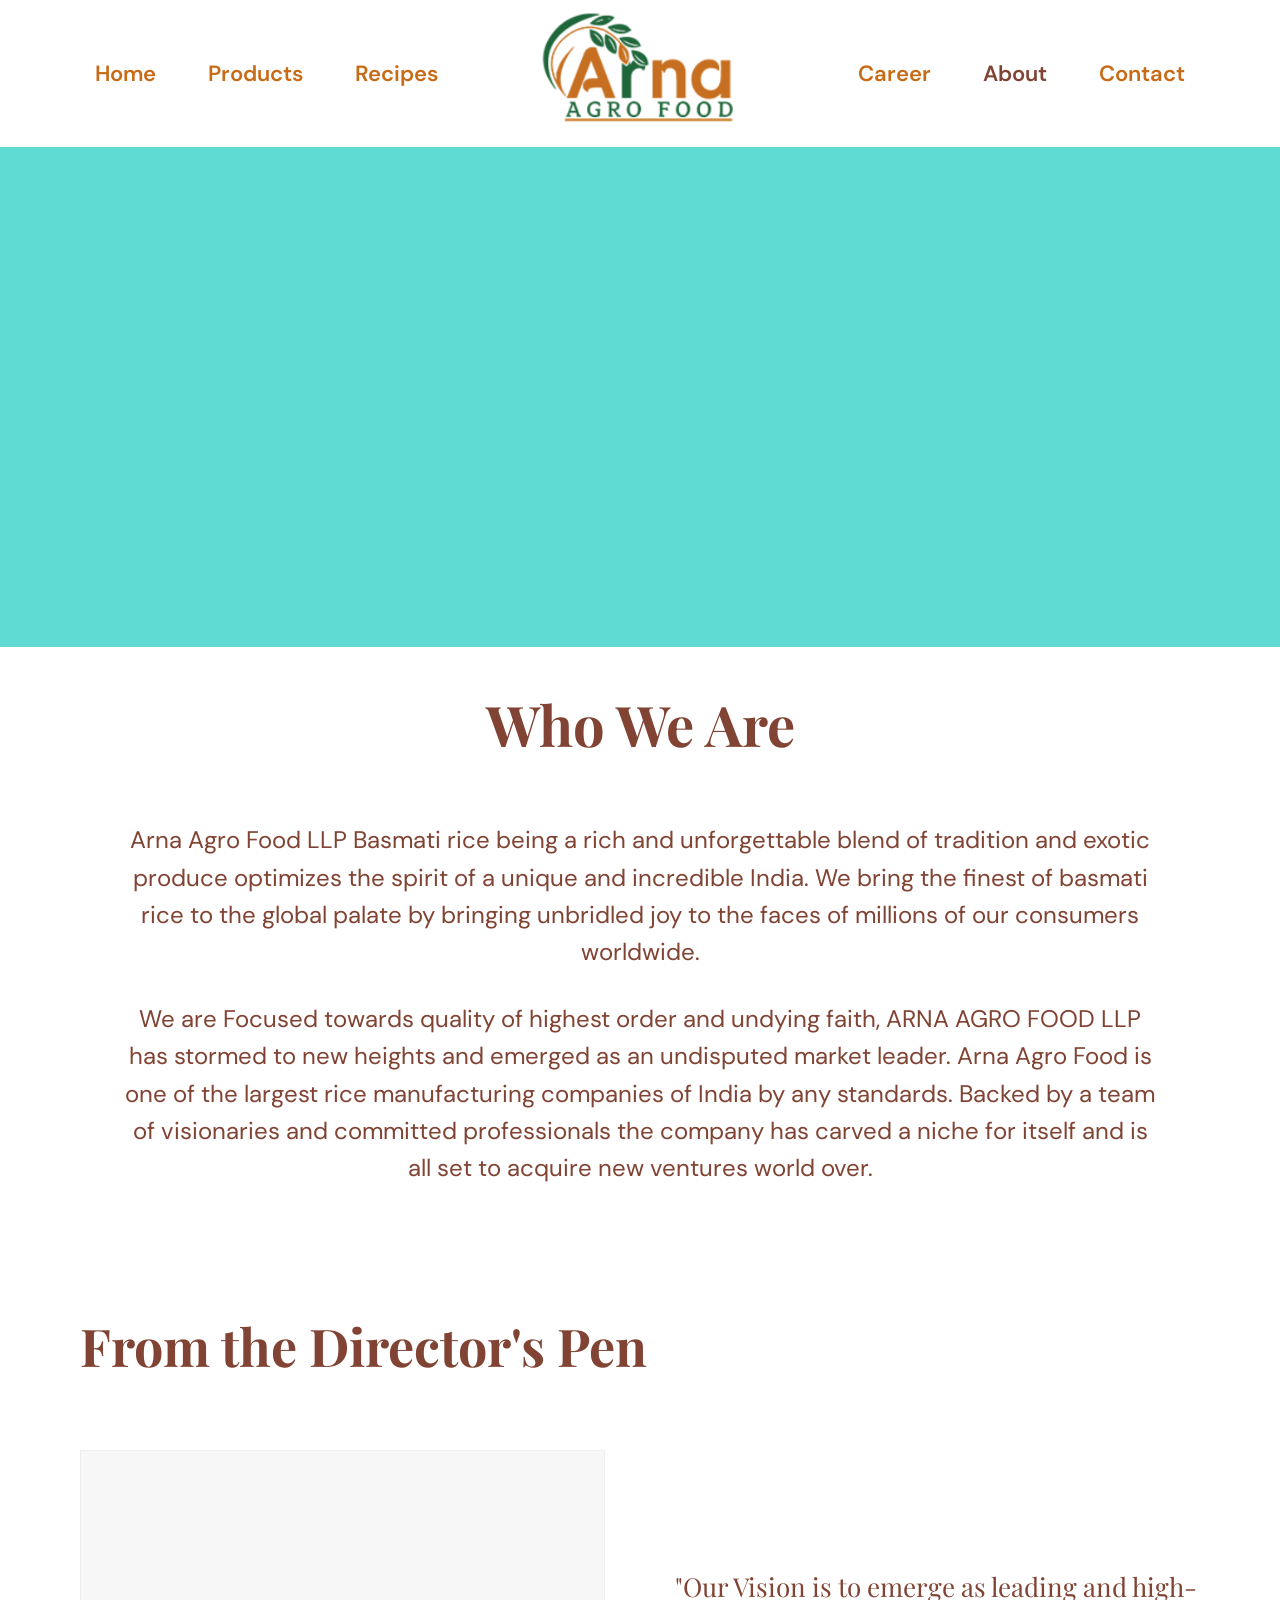
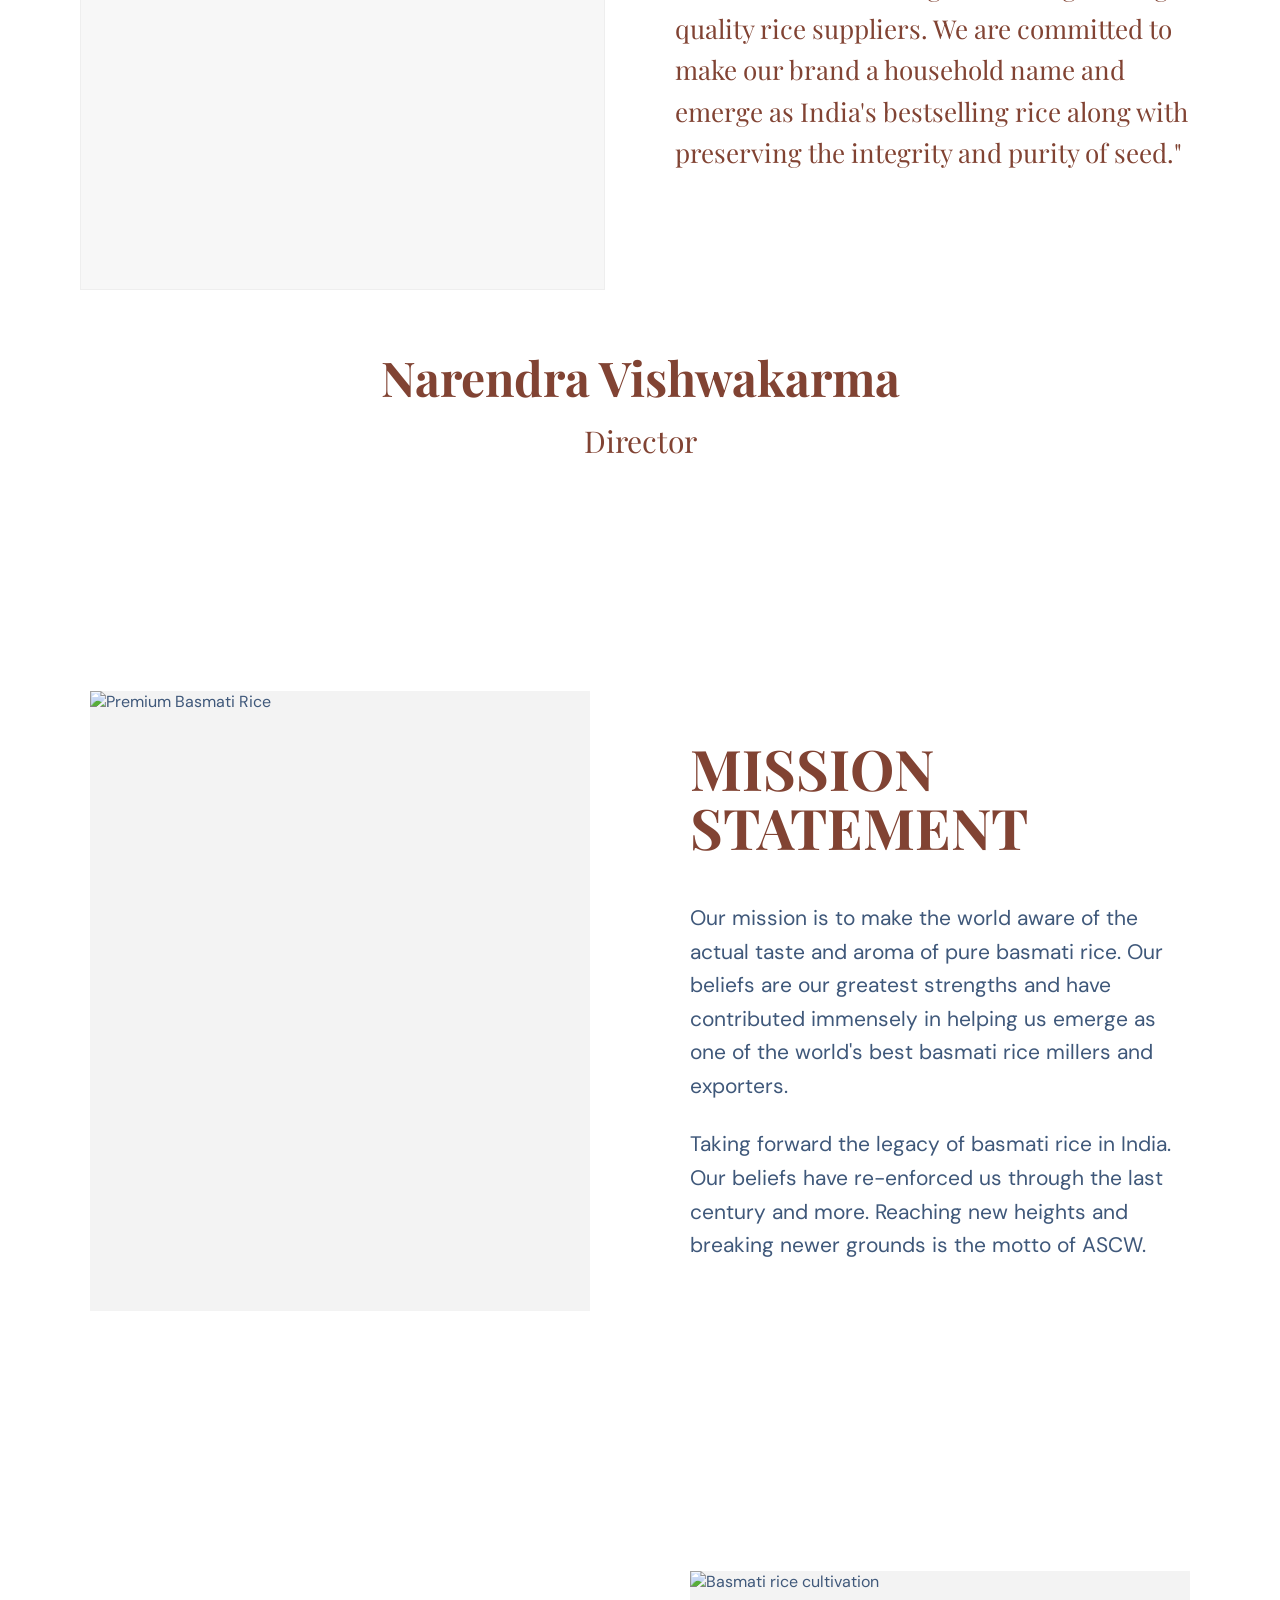
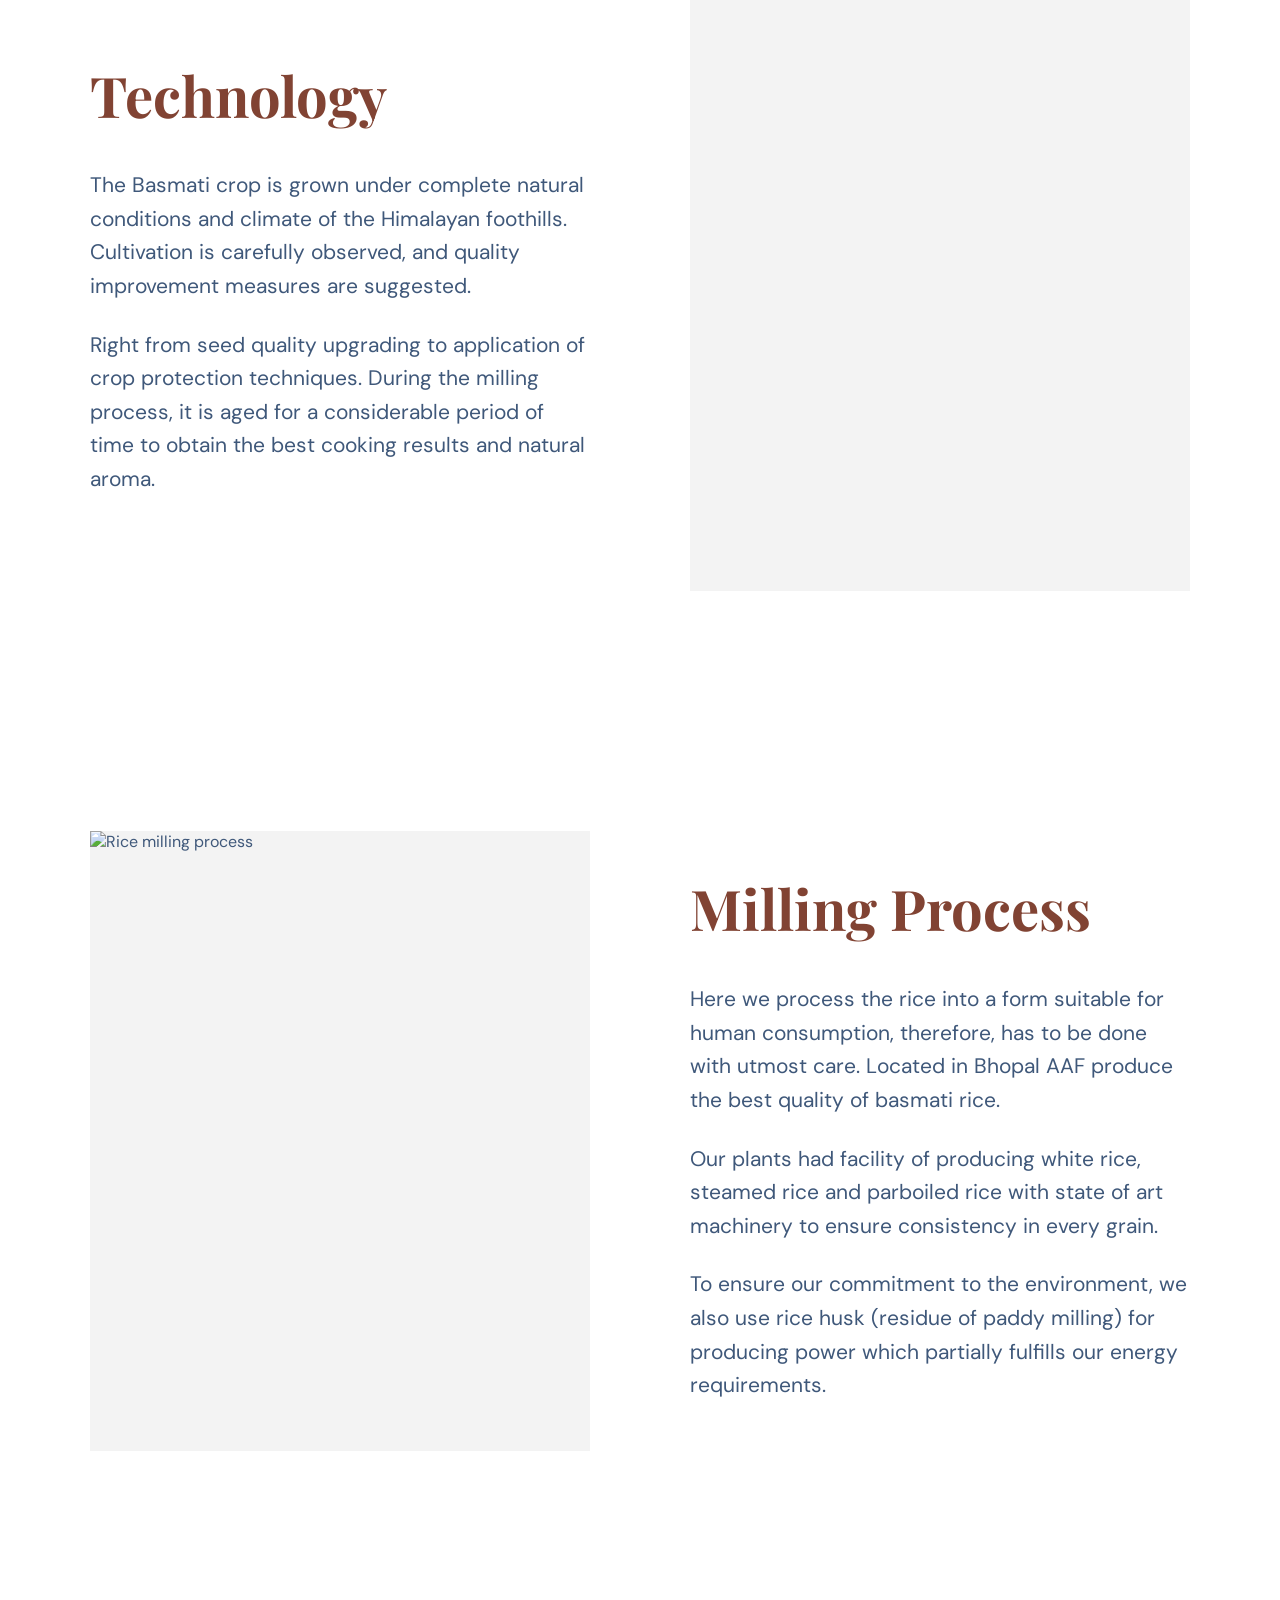
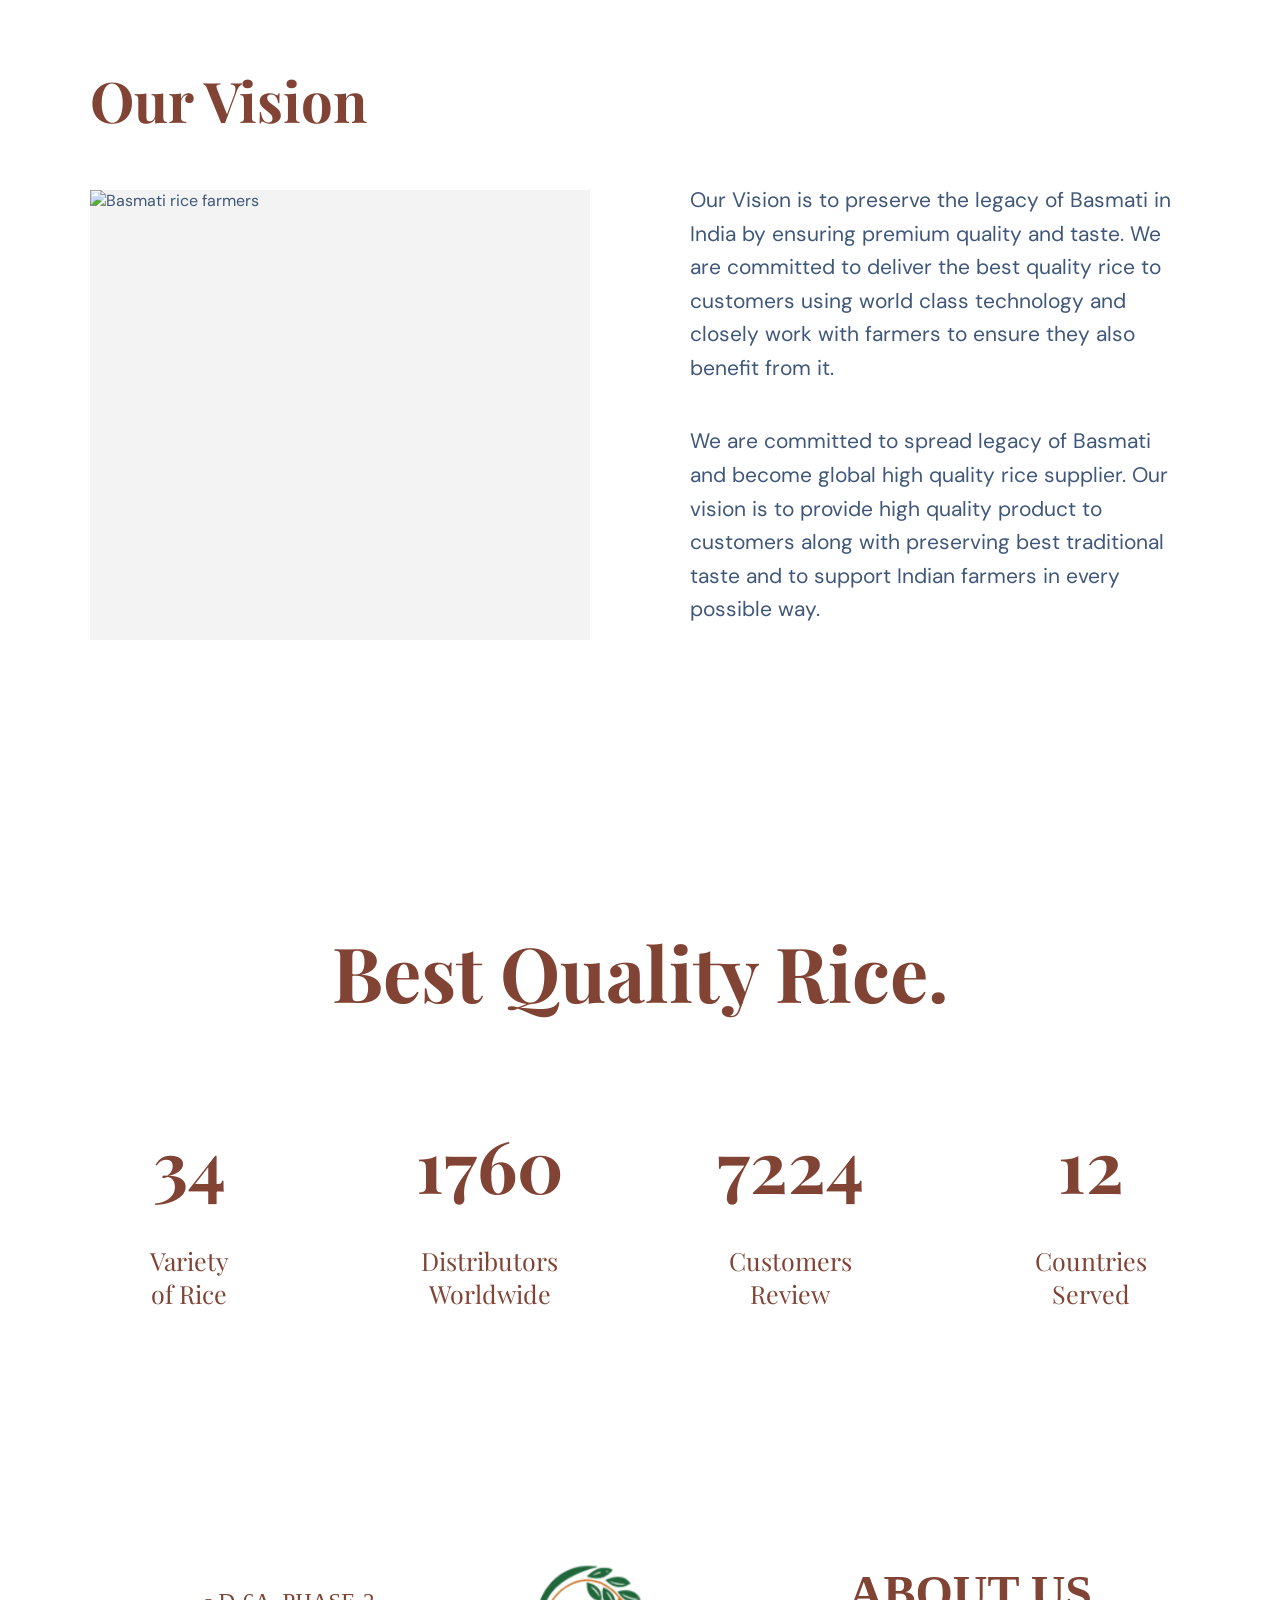
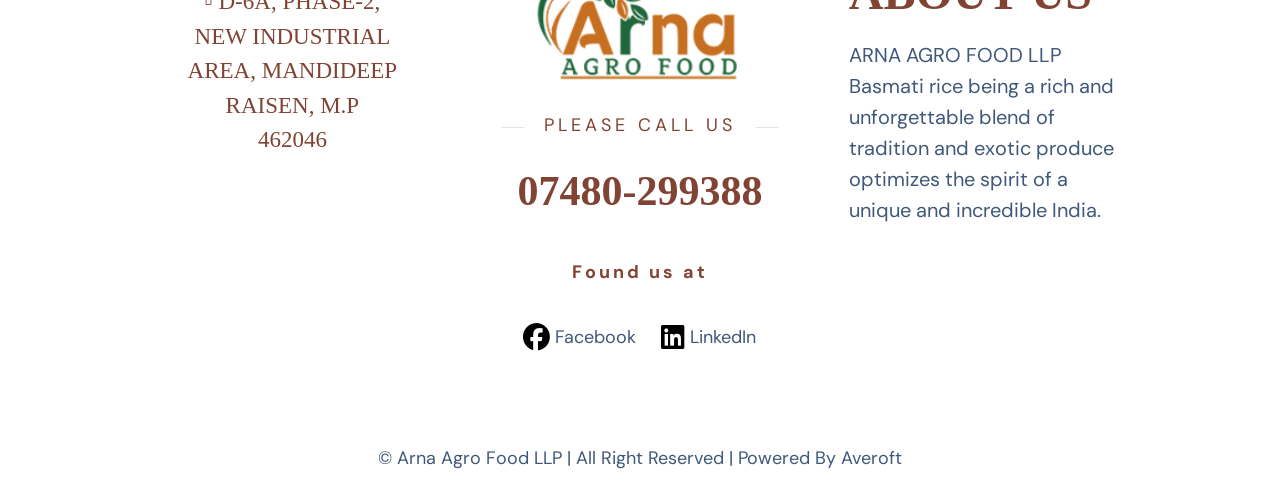
==== commit ca3e97cf: "logo" ====
--- a/about.html
+++ b/about.html
@@ -17,6 +17,10 @@
         href="https://fonts.googleapis.com/css2?family=DM+Sans:wght@400;500;600;700&family=Playfair+Display:wght@500;600;700&display=swap"
         rel="stylesheet"
     >
+    <link
+    rel="stylesheet"
+    href="https://cdnjs.cloudflare.com/ajax/libs/font-awesome/6.5.2/css/all.min.css"
+/>
 </head>
 
 <body>
@@ -445,11 +449,16 @@
             </h4>
 
             <div class="socials">
-
-                <span>● Facebook</span>
-                <span>▣ LinkedIn</span>
-
-            </div>
+    <a href="#" aria-label="Facebook">
+        <i class="fa-brands fa-facebook"></i>
+        <span>Facebook</span>
+    </a>
+
+    <a href="#" aria-label="LinkedIn">
+        <i class="fa-brands fa-linkedin"></i>
+        <span>LinkedIn</span>
+    </a>
+</div>
 
         </div>
 
--- a/about.css
+++ b/about.css
@@ -613,21 +613,33 @@
     color: #814333;
 }
 
-
 /* Social */
 
 .socials {
     margin-top: 40px;
-
     display: flex;
-
     justify-content: center;
-
+    align-items: center;
     gap: 25px;
-
-    color: #3f587a;
-
+}
+
+.socials a {
+    display: flex;
+    align-items: center;
+    text-decoration: none;
+    color: #3f5778;
     font-size: 18px;
+    transition: all 0.3s ease;
+}
+
+.socials i {
+    font-size: 27px;
+    color: #000;
+    margin-right: 5px;
+}
+
+.socials a:hover {
+    color: #814333;
 }
 
 
